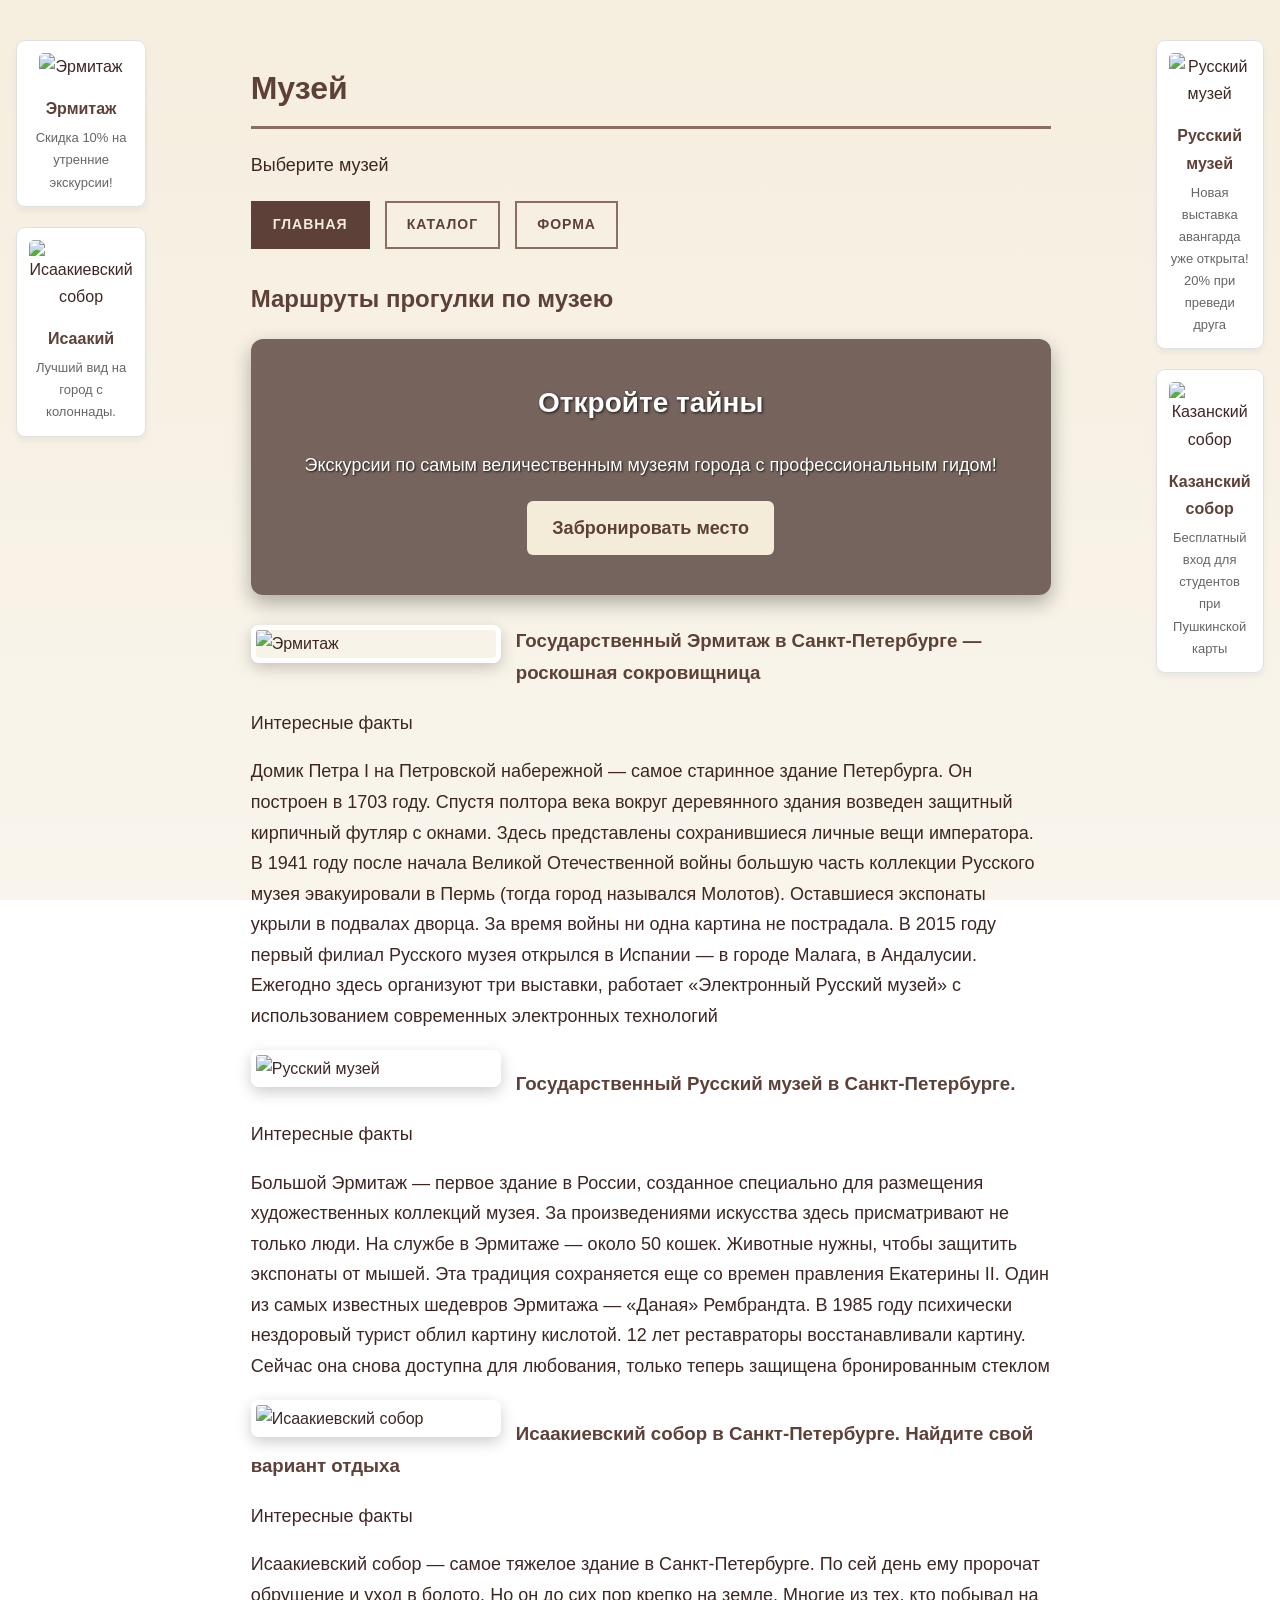
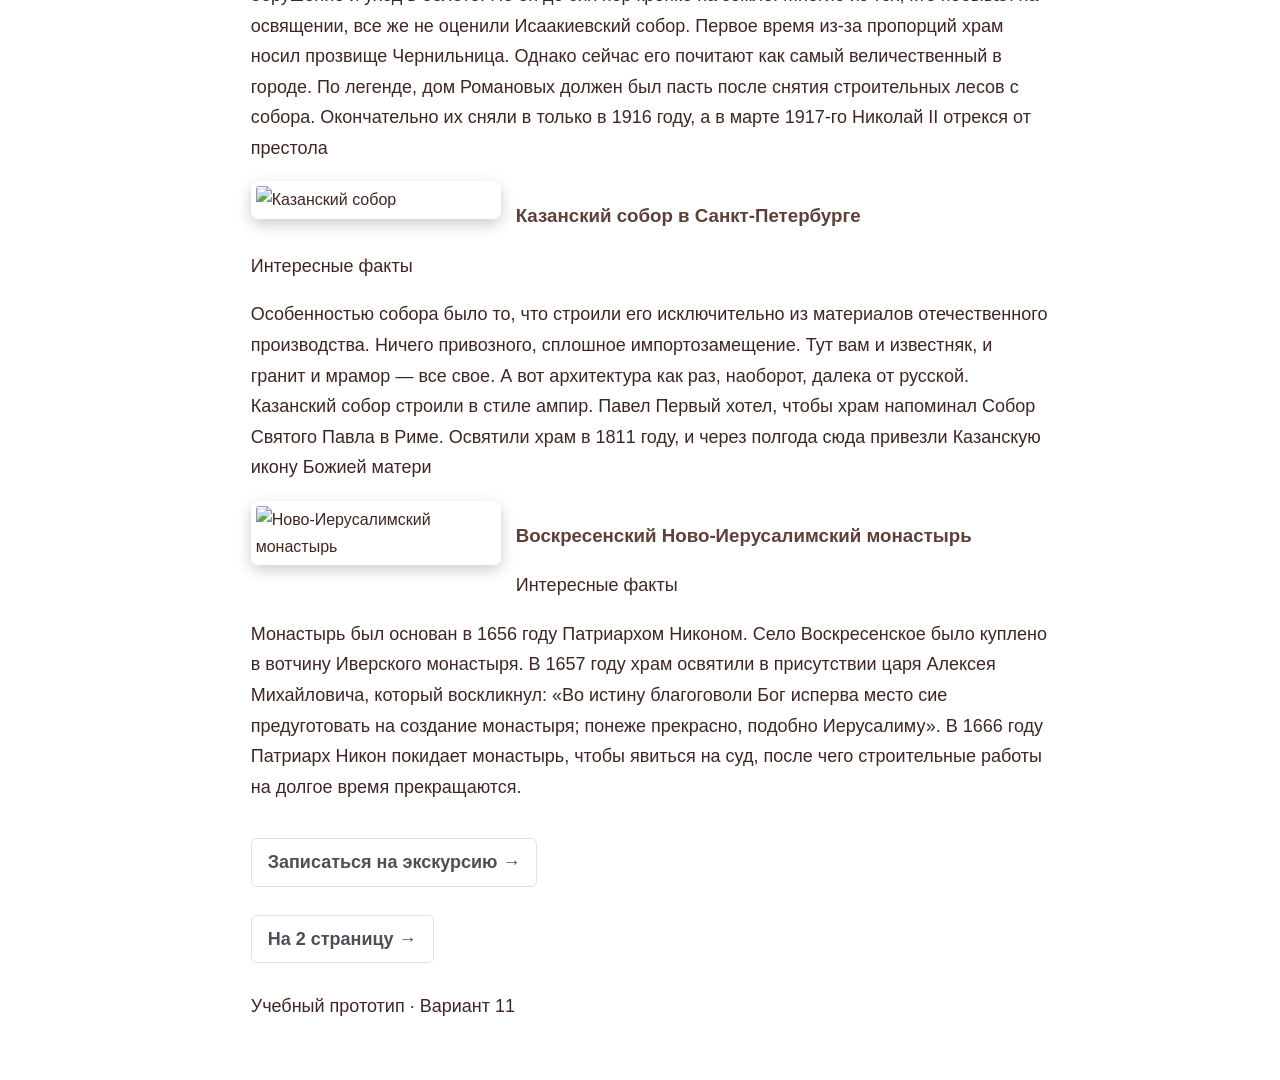
==== Myzey.html @ da641509 "Hum" ====
<!doctype html>
<html lang="ru">

<head>
    <link rel="stylesheet" href="style.css">
    <meta charset="UTF-8">
    <meta name="viewport" content="width=device-width, initial-scale=1">
    <title>Музей — Музеи Санкт-Петербурга · Вариант 11</title>
    <style>
        body {
            max-width: 100%; /* Изменили, чтобы баннеры могли встать по бокам */
            margin: 0;
            font-family: sans-serif;
        }

        p {
            font-size: 18px;
        }

        .main-content img {
            float: left;
            max-width: 100%;
            width: 240px;
            margin: 0 15px 10px 0;
            border-radius: 8px;
        }

        @media (max-width: 600px) {
            .main-content img {
                float: none;
                width: 100%;
                margin: 0 0 15px 0;
            }
        }

        .clear {
            clear: both;
        }

        .btn {
            display: inline-block;
            padding: 8px 16px;
            background-color: #fff;
            color: #495057;
            border: 1px solid #dee2e6;
            border-radius: 6px;
            text-decoration: none;
            font-weight: 600;
            transition: all 0.2s ease;
            margin-bottom: 10px;
        }

        .btn:hover {
            background-color: #e9ecef;
            color: #000;
        }
    </style>
</head>

<body>
    <div class="page-wrapper">

        <!-- ЛЕВЫЙ БАННЕР -->
        <aside class="side-banner left-banner">
            <div class="banner-card">
                <img src="images/mountains.png" alt="Эрмитаж">
                <h4>Эрмитаж</h4>
                <p>Скидка 10% на утренние экскурсии!</p>
            </div>
            <div class="banner-card">
                <img src="images/mountain1.png" alt="Исаакиевский собор">
                <h4>Исаакий</h4>
                <p>Лучший вид на город с колоннады.</p>
            </div>
        </aside>


        <div class="main-content">
            <header>
                <h1>Музей</h1>
                <p>Выберите музей</p>
                <nav>
                    <a href="Myzey.html" aria-current="page">Главная</a>
                    <a href="catalog.html">Каталог</a>
                    <a href="form.html">Форма</a>
                </nav>
            </header>

            <main>
                <h2>Маршруты прогулки по музею</h2>

                <div style="
                    position: relative;
                    background-image: linear-gradient(rgba(62, 39, 35, 0.7), rgba(62, 39, 35, 0.7)), url('images/non.png');
                    background-size: cover;
                    background-position: center;
                    padding: 40px 20px;
                    border-radius: 12px;
                    margin-bottom: 30px;
                    text-align: center;
                    color: #fff;
                    box-shadow: 0 8px 20px rgba(0,0,0,0.3);
                ">
                    <h2 style="color: #fff; margin-top: 0; font-size: 28px; text-shadow: 1px 1px 3px rgba(0,0,0,0.8);">Откройте тайны</h2>
                    <p style="font-size: 18px; margin-bottom: 20px; text-shadow: 1px 1px 2px rgba(0,0,0,0.8);">Экскурсии по самым величественным музеям города с профессиональным гидом!</p>
                    <a href="form.html" style="
                        display: inline-block; 
                        background-color: #f4ebd9; 
                        color: #5d4037; 
                        padding: 12px 25px; 
                        text-decoration: none; 
                        border-radius: 6px; 
                        font-weight: bold; 
                        font-size: 18px;
                        transition: 0.3s;
                    " onmouseover="this.style.backgroundColor='#fff'; this.style.transform='scale(1.05)'" onmouseout="this.style.backgroundColor='#f4ebd9'; this.style.transform='scale(1)'">Забронировать место</a>
                </div>

                <img src="images/mountains.png" alt="Эрмитаж">
                <h3>Государственный Эрмитаж в Санкт-Петербурге — роскошная сокровищница</h3>
                <p>Интересные факты</p>
                <p>Домик Петра I на Петровской набережной — самое старинное здание Петербурга. Он построен в 1703 году. Спустя полтора века вокруг деревянного здания возведен защитный кирпичный футляр с окнами. Здесь представлены сохранившиеся личные вещи императора. В 1941 году после начала Великой Отечественной войны большую часть коллекции Русского музея эвакуировали в Пермь (тогда город назывался Молотов). Оставшиеся экспонаты укрыли в подвалах дворца. За время войны ни одна картина не пострадала. В 2015 году первый филиал Русского музея открылся в Испании — в городе Малага, в Андалусии. Ежегодно здесь организуют три выставки, работает «Электронный Русский музей» с использованием современных электронных технологий</p>
                <div class="clear"></div>

                <img src="images/mountain.png" alt="Русский музей">
                <h3>Государственный Русский музей в Санкт-Петербурге.</h3>
                <p>Интересные факты</p>
                <p>Большой Эрмитаж — первое здание в России, созданное специально для размещения художественных коллекций музея. За произведениями искусства здесь присматривают не только люди. На службе в Эрмитаже — около 50 кошек. Животные нужны, чтобы защитить экспонаты от мышей. Эта традиция сохраняется еще со времен правления Екатерины II. Один из самых известных шедевров Эрмитажа — «Даная» Рембрандта. В 1985 году психически нездоровый турист облил картину кислотой. 12 лет реставраторы восстанавливали картину. Сейчас она снова доступна для любования, только теперь защищена бронированным стеклом</p>
                <div class="clear"></div>

                <img src="images/mountain1.png" alt="Исаакиевский собор">
                <h3>Исаакиевский собор в Санкт-Петербурге. Найдите свой вариант отдыха</h3>
                <p>Интересные факты</p>
                <p>Исаакиевский собор — самое тяжелое здание в Санкт-Петербурге. По сей день ему пророчат обрушение и уход в болото. Но он до сих пор крепко на земле. Многие из тех, кто побывал на освящении, все же не оценили Исаакиевский собор. Первое время из-за пропорций храм носил прозвище Чернильница. Однако сейчас его почитают как самый величественный в городе. По легенде, дом Романовых должен был пасть после снятия строительных лесов с собора. Окончательно их сняли в только в 1916 году, а в марте 1917-го Николай II отрекся от престола</p>
                <div class="clear"></div>

                <img src="images/mountain2.png" alt="Казанский собор">
                <h3>Казанский собор в Санкт-Петербурге</h3>
                <p>Интересные факты</p>
                <p>Особенностью собора было то, что строили его исключительно из материалов отечественного производства. Ничего привозного, сплошное импортозамещение. Тут вам и известняк, и гранит и мрамор — все свое. А вот архитектура как раз, наоборот, далека от русской. Казанский собор строили в стиле ампир. Павел Первый хотел, чтобы храм напоминал Собор Святого Павла в Риме. Освятили храм в 1811 году, и через полгода сюда привезли Казанскую икону Божией матери</p>
                <div class="clear"></div>

                <img src="images/non2.png" alt="Ново-Иерусалимский монастырь">
                <h3>Воскресенский Ново-Иерусалимский монастырь</h3>
                <p>Интересные факты</p>
                <p>Монастырь был основан в 1656 году Патриархом Никоном. Село Воскресенское было куплено в вотчину Иверского монастыря. В 1657 году храм освятили в присутствии царя Алексея Михайловича, который воскликнул: «Во истину благоговоли Бог исперва место сие предуготовать на создание монастыря; понеже прекрасно, подобно Иерусалиму». В 1666 году Патриарх Никон покидает монастырь, чтобы явиться на суд, после чего строительные работы на долгое время прекращаются.</p>
                <div class="clear"></div>

                <p><a href="form.html" class="btn">Записаться на экскурсию →</a></p>
                <p><a href="page2.html" class="btn">На 2 страницу →</a></p>
            </main>

            <footer>
                <p>Учебный прототип · Вариант 11</p>
            </footer>
        </div>

        <!-- ПРАВЫЙ БАННЕР -->
        <aside class="side-banner right-banner">
            <div class="banner-card">
                <img src="images/mountain.png" alt="Русский музей">
                <h4>Русский музей</h4>
                <p>Новая выставка авангарда уже открыта! 20% при преведи друга</p>
            </div>
            <div class="banner-card">
                <img src="images/mountain2.png" alt="Казанский собор">
                <h4>Казанский собор</h4>
                <p>Бесплатный вход для студентов при Пушкинской карты</p>
            </div>
        </aside>

    </div> 
</body>
</html>
---- style.css ----
@font-face {
    font-family: 'MySiteFont';
    src: url('fonts/MySiteFont-Regular.woff2') format('woff2'),
         url('fonts/MySiteFont-Regular.ttf') format('truetype');
    font-weight: 400;
    font-style: normal;
    font-display: swap;
}

@font-face {
    font-family: 'MySiteFont';
    src: url('fonts/MySiteFont-Bold.woff2') format('woff2'),
         url('fonts/MySiteFont-Bold.ttf') format('truetype');
    font-weight: 700;
    font-style: normal;
    font-display: swap;
}

body {
    font-family: 'MySiteFont', Georgia, 'Times New Roman', Times, serif; 
    color: #3e2723;

    background-image: 
        linear-gradient(rgba(244, 235, 217, 0.85), rgba(244, 235, 217, 0.495)),
        url('images/non3.png');
    background-size: cover;
    background-attachment: fixed;
    background-position: center;
    
    margin: 0;
    padding: 40px 20px;
    line-height: 1.7;
}

header, main, footer {
    max-width: 800px;
    margin: 0 auto;
}

h1, h2, h3 {
    font-family: 'MySiteFont', 'Segoe UI', Tahoma, Geneva, Verdana, sans-serif;
    color: #5d4037;
}

h1 {
    border-bottom: 3px solid #8d6e63;
    padding-bottom: 10px;
}

nav {
    display: flex;
    flex-wrap: wrap;
    gap: 15px;
    margin: 20px 0 30px;
}

nav a {
    display: block;
    padding: 10px 20px;
    color: #5d4037;
    background-color: transparent;
    border: 2px solid #8d6e63;
    border-radius: 0;
    text-decoration: none;
    font-weight: bold;
    text-transform: uppercase;
    font-size: 14px;
    letter-spacing: 1px;
    transition: 0.3s;
}

nav a:hover,
nav a:focus-visible {
    background-color: #8d6e63;
    color: #fff;
}

nav a[aria-current="page"] {
    background-color: #5d4037;
    color: #f4ebd9;
    border-color: #5d4037;
    cursor: default;
}

img {
    max-width: 100%;
    height: auto;
    border: 5px solid #fff;
    box-shadow: 0 5px 15px rgba(0,0,0,0.2);
}

@media (max-width: 600px) {
    img {
        float: none !important;
        margin: 0 0 15px 0 !important;
        width: 100% !important;
    }
}

form {
    background: #fff;
    padding: 25px;
    border-radius: 8px;
    border: 1px solid #dee2e6;
    max-width: 500px;
    box-shadow: 0 4px 10px rgba(0,0,0,0.05);
}

form p {
    margin-bottom: 15px;
}

input[type="number"],
input[type="text"],
input[type="email"],
select,
textarea {
    width: 100%;
    padding: 10px;
    margin-top: 5px;
    border: 1px solid #ccc;
    border-radius: 4px;
    box-sizing: border-box;
    font-family: inherit;
    font-size: 16px;
    transition: border-color 0.2s ease;
}

input[type="number"]:focus,
input[type="text"]:focus,
input[type="email"]:focus,
select:focus,
textarea:focus {
    border-color: #8d6e63;
    box-shadow: 0 0 5px rgba(141, 110, 99, 0.3);
}


form input:focus-visible,
form select:focus-visible,
form textarea:focus-visible,
form button:focus-visible {
    outline: 3px solid #007bff;
    outline-offset: 2px;
}

form input[type="checkbox"]:focus-visible,
form input[type="range"]:focus-visible {
    outline: 3px solid #007bff;
    outline-offset: 2px;
}

input[type="range"] {
    width: 100%;
    max-width: 320px;
    margin-top: 5px;
    vertical-align: middle;
    cursor: pointer;
}


form .form-hint {
    display: block;
    margin-top: 4px;
    font-size: 14px;
    color: #666;
}

fieldset {
  border: 1px solid #ccc;
  border-radius: 5px;
  padding: 10px 15px;
  margin-bottom: 15px;
}
legend {
  padding: 0 5px;
  font-weight: bold;
}

button[type="submit"] {
    width: 100%;
    padding: 12px 20px;
    background-color: #5d4037;
    color: white;
    border: none;
    border-radius: 6px;
    cursor: pointer;
    font-size: 16px;
    font-weight: bold;
    transition: background-color 0.2s ease;
}

button[type="submit"]:hover {
    background-color: #3e2723;
}

.page-wrapper {
    display: flex;
    justify-content: center;
    align-items: flex-start;
    gap: 30px; 
    max-width: 1400px; 
    margin: 0 auto;
}

.main-content {
    max-width: 950px;
    width: 100%;
    flex-shrink: 0;
}

.side-banner {
    width: 220px;
    display: flex;
    flex-direction: column;
    gap: 20px;
  
    position: sticky;
    top: 20px; 
}

.banner-card {
    background-color: #fff;
    border: 1px solid #dee2e6;
    border-radius: 9px;
    padding: 12px;
    box-shadow: 0 4px 6px rgba(0,0,0,0.05);
    text-align: center;
    transition: transform 0.2s;
    box-sizing: border-box; 
}

.banner-card:hover {
    transform: translateY(-5px);
    box-shadow: 0 8px 15px rgba(0,0,0,0.1);
}

.banner-card img {
    width: 100%;
    height: auto;
    border-radius: 5px;
    margin-bottom: 10px;
    border: none;
    box-shadow: none;
}

.banner-card h4 {
    margin: 5px 0;
    font-size: 16px;
    color: #5d4037;
}

.banner-card p {
    font-size: 13px;
    color: #666;
    margin: 0;
}

@media (max-width: 1250px) {
    .side-banner {
        display: none;
    }
}

.custom-fieldset {
  border: 1px solid #ccc;
  border-radius: 5px;  
  padding: 15px;       
  margin-bottom: 15px;  
}


.custom-fieldset legend {
  padding: 0 5px;  
  font-weight: bold; 
  color: #333;
}


.checkbox-label {
  display: flex;
  align-items: center;
  margin-bottom: 8px;
  cursor: pointer;
}

.checkbox-label input {
  margin-right: 8px;
}
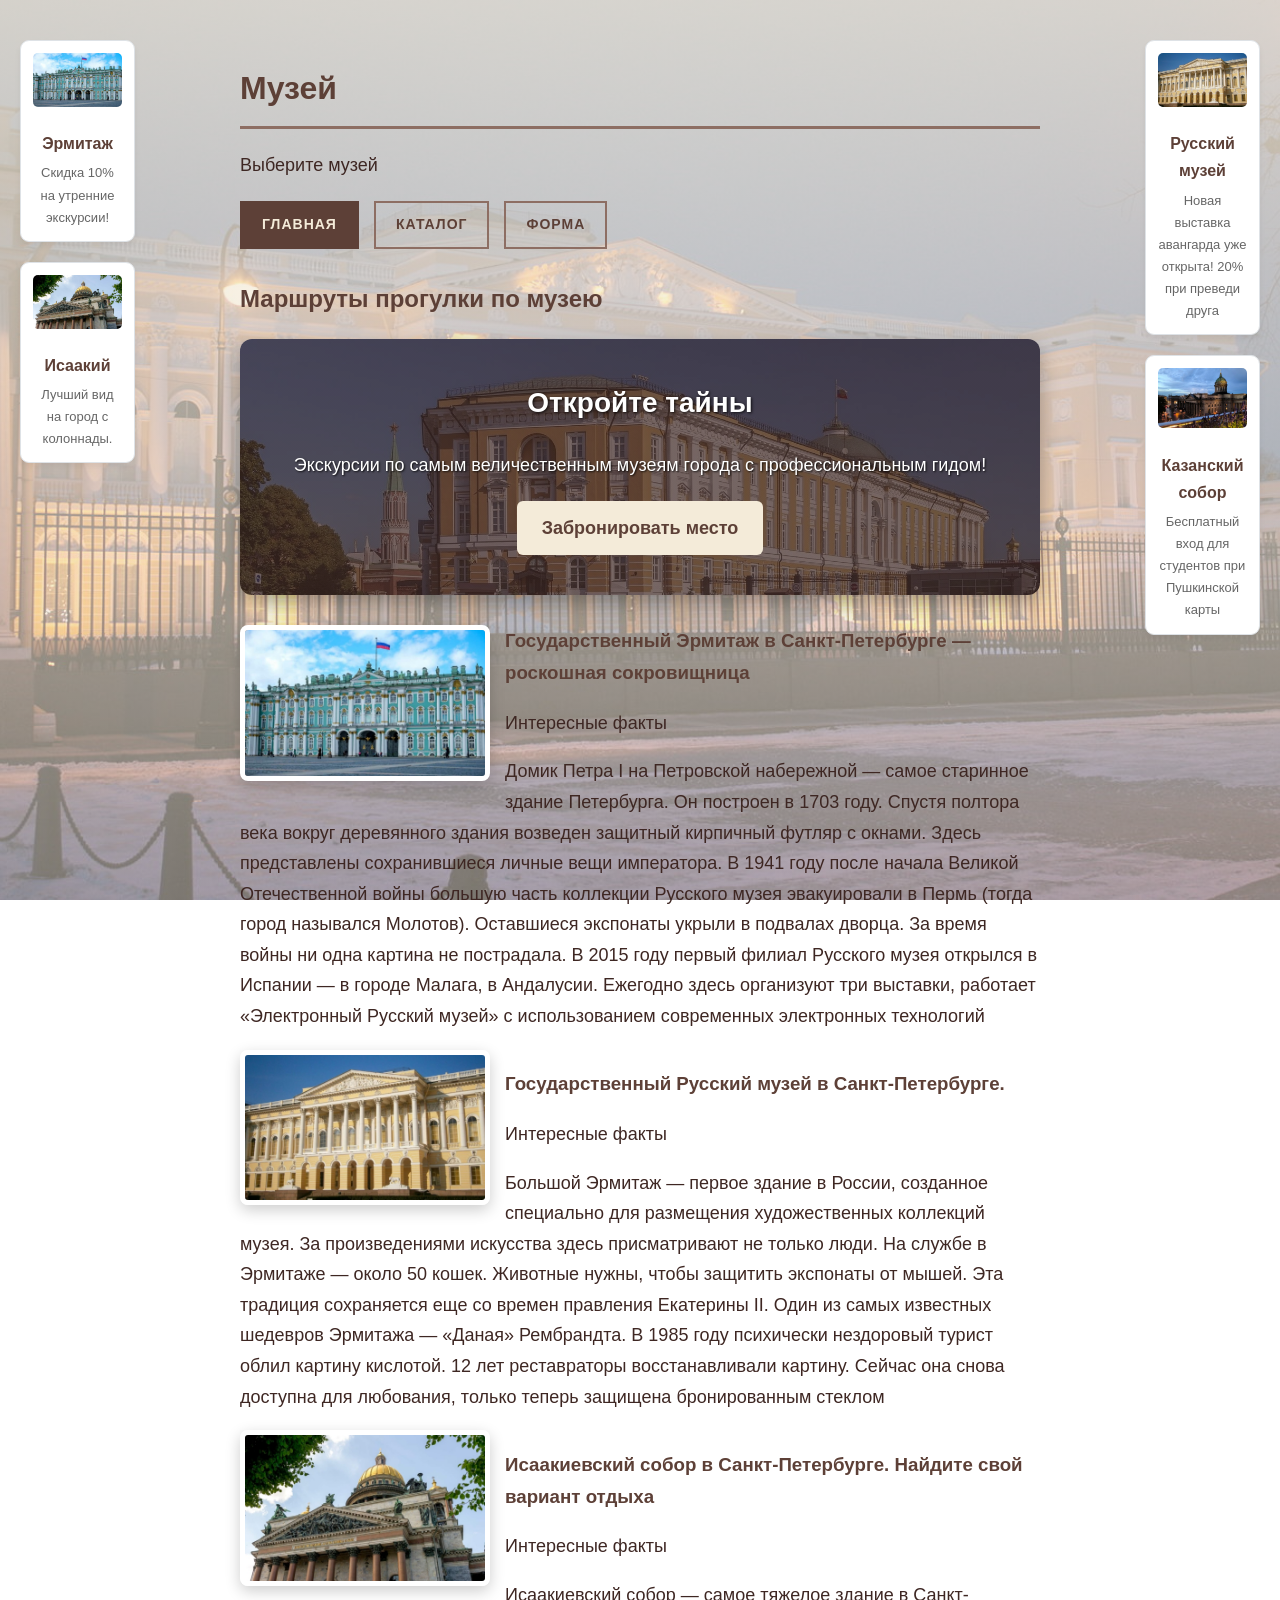
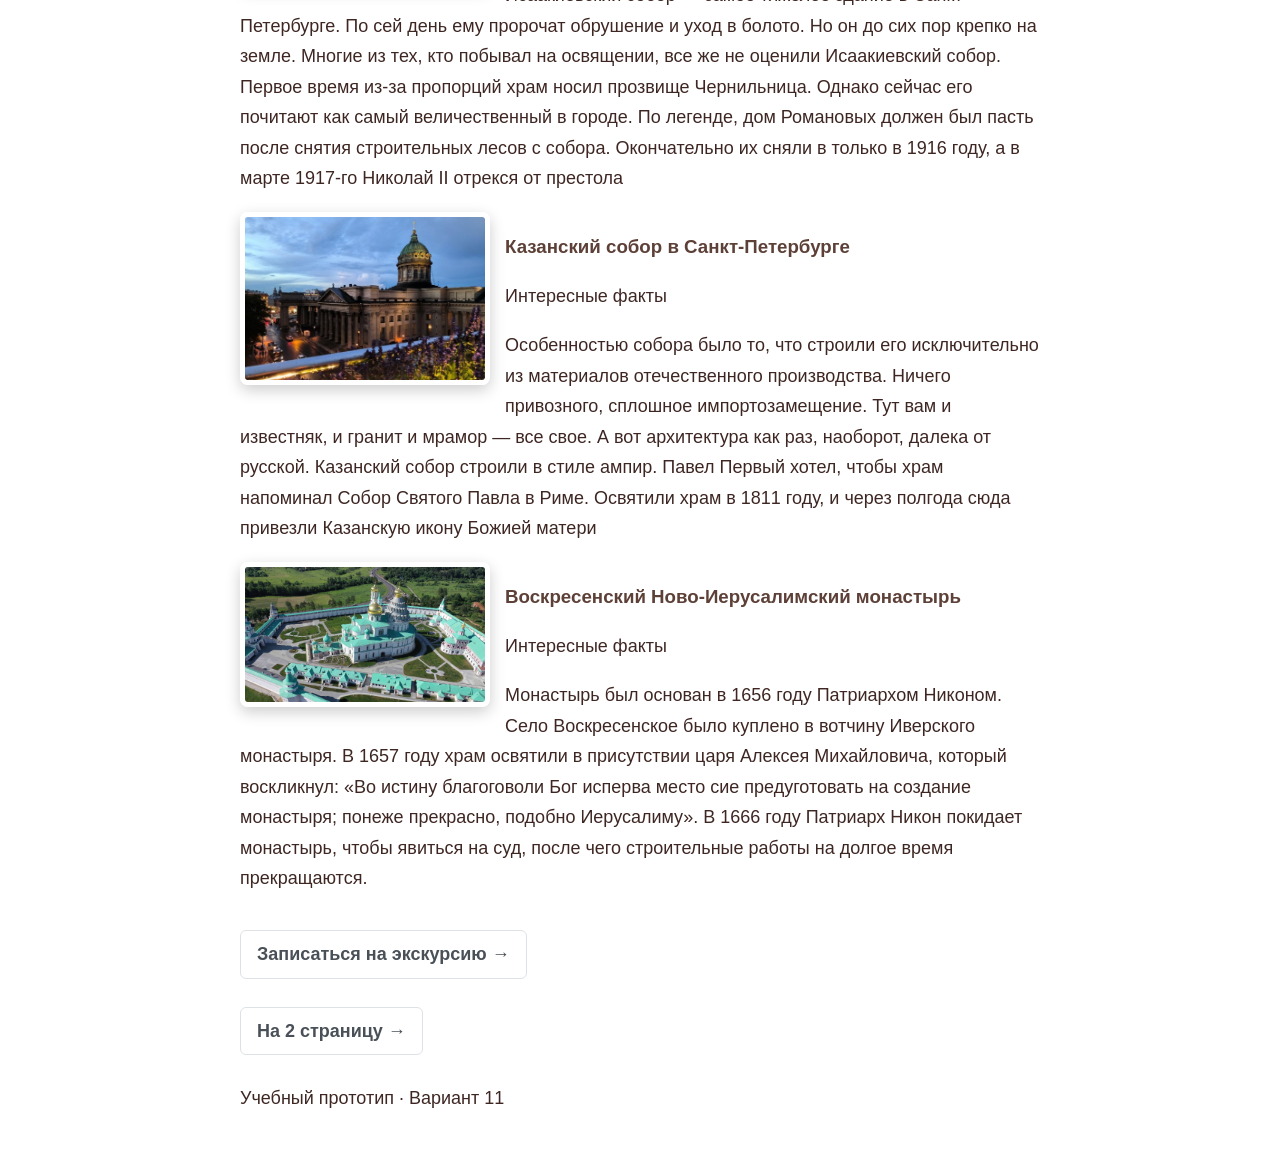
==== commit 32a9b108: "Update Myzey.html" ====
--- a/Myzey.html
+++ b/Myzey.html
@@ -2,6 +2,7 @@
 <html lang="ru">
 
 <head>
+    <link rel="icon" type="image/png" href="favicon.png">
     <link rel="stylesheet" href="style.css">
     <meta charset="UTF-8">
     <meta name="viewport" content="width=device-width, initial-scale=1">
@@ -171,4 +172,4 @@
 
     </div> 
 </body>
-</html>+</html>
